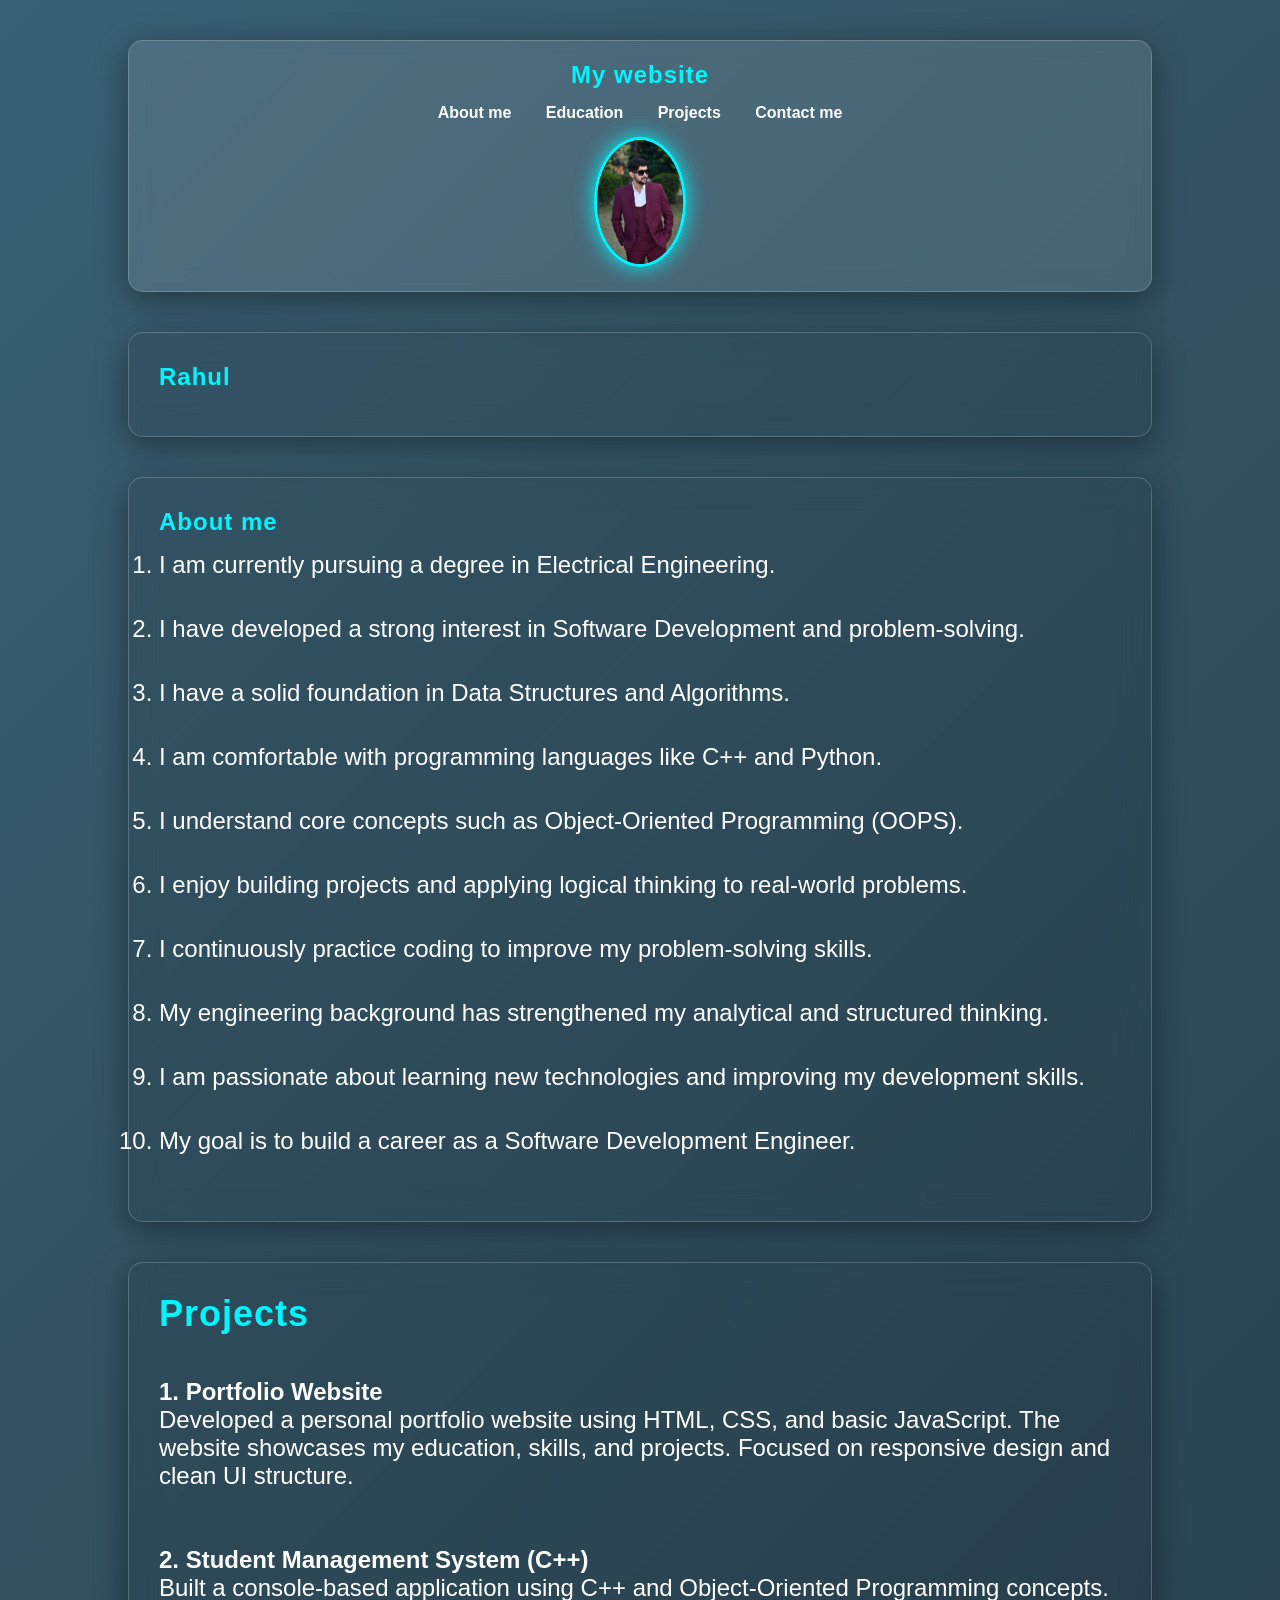
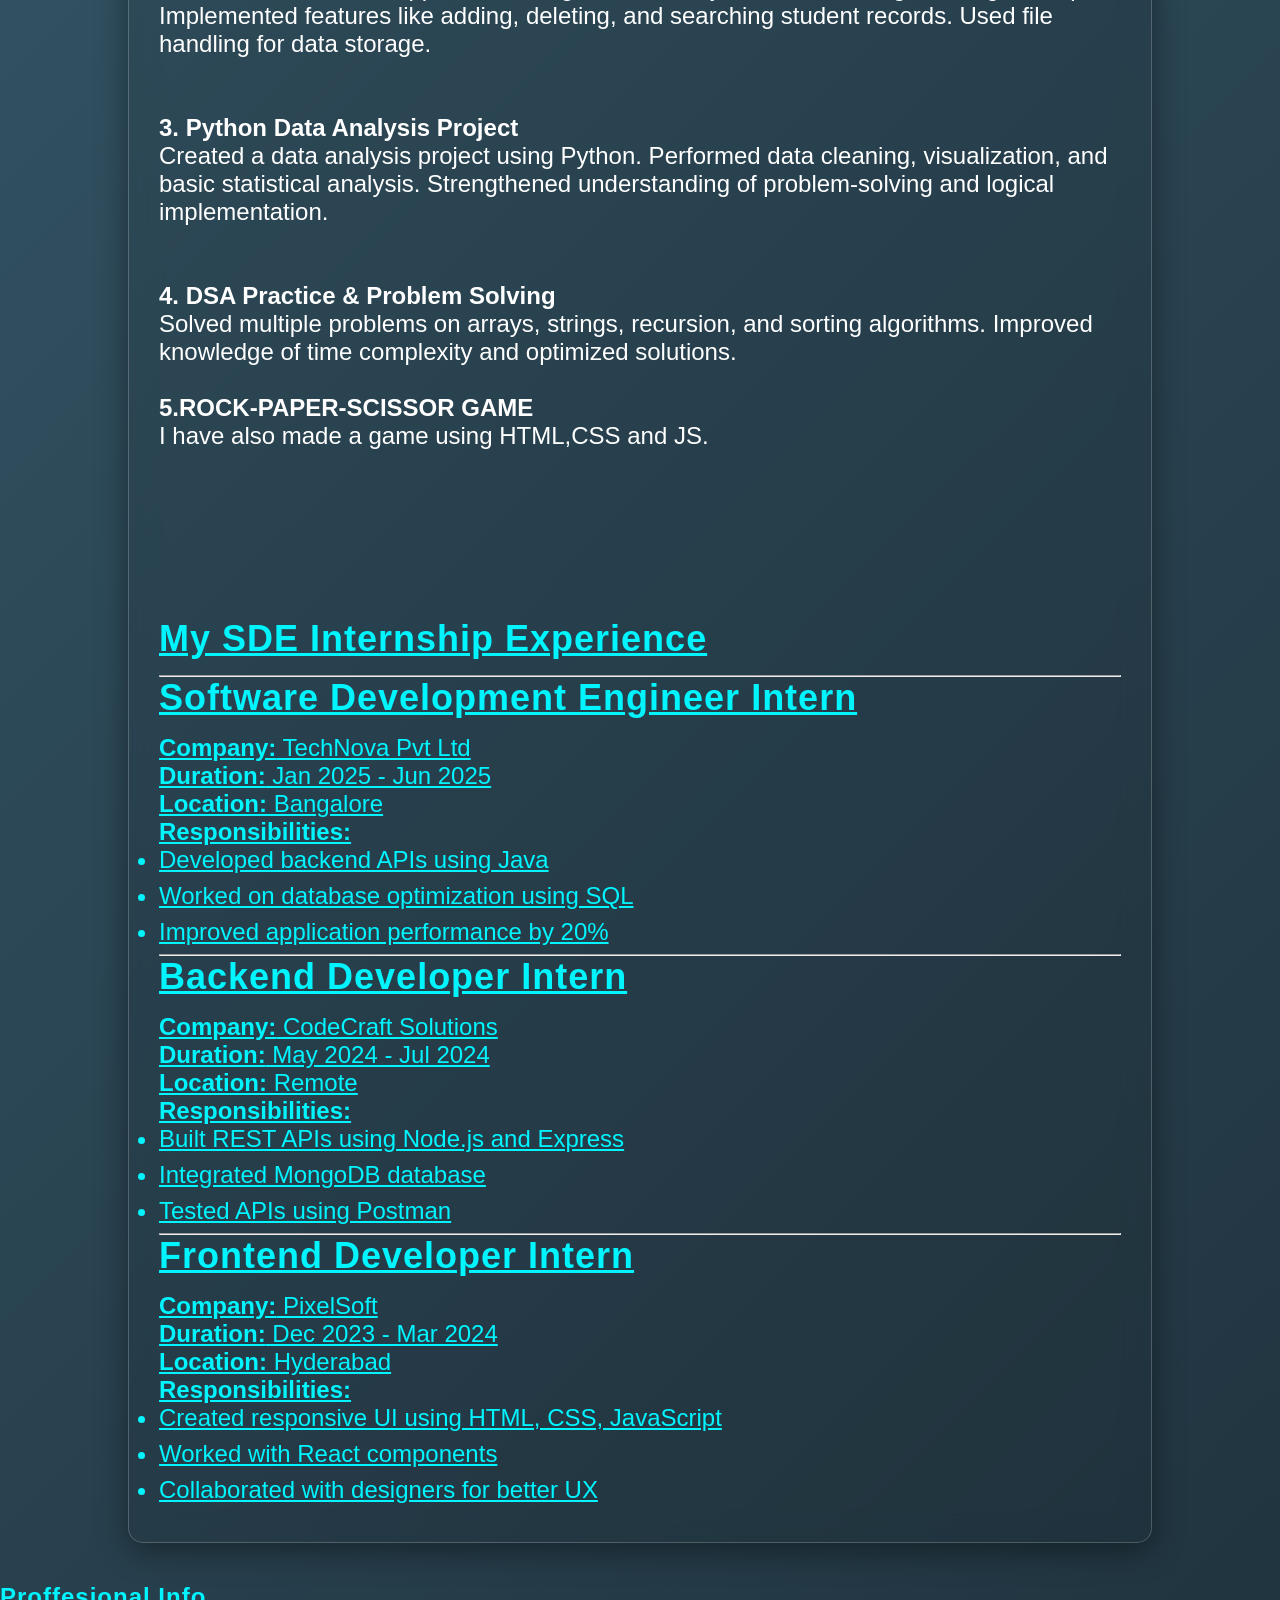
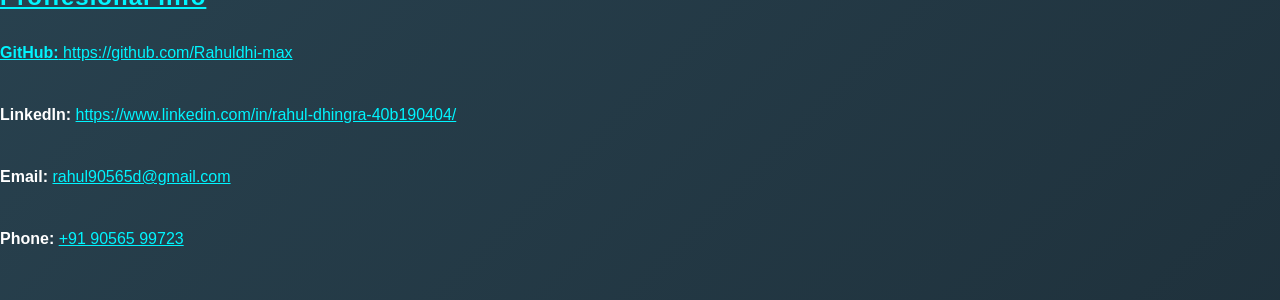
==== index.html @ 4611ce33 "Initial commit" ====
<!DOCTYPE html>
<html lang="en">
<head>
    <meta charset="UTF-8">
    <meta name="viewport" content="width=device-width, initial-scale=1.0">
    <title>Rahul</title>
    <link rel="stylesheet" href="/style2.css">
</head>
<body>


    <section id="navbar">
        <header>
        <h1>My website</h1>
        <nav>
            <a href="#intro">About me</a>
            <a href="#edu">Education</a>
            <a href="#project">Projects</a>
            <a href="#contact">Contact me</a>
        </nav>
    </header>
    
    <img src="/rahul3.jpg" alt="" height="130px">
    </section>
    
    <section id="name">
    <h1>Rahul</h1>
    </section>
    

    <section id="about me">
    <h2>About me</h2>
    

    
    

    <ol style="font-size:x-large">
        <li>I am currently pursuing a degree in Electrical Engineering.</li>
        <br>
        <li>I have developed a strong interest in Software Development and problem-solving.</li>
         <br>
        <li>I have a solid foundation in Data Structures and Algorithms.</li>
         <br>
        <li>I am comfortable with programming languages like C++ and Python.</li>
         <br>
        <li>I understand core concepts such as Object-Oriented Programming (OOPS).</li>
         <br>
        <li>I enjoy building projects and applying logical thinking to real-world problems.</li>
         <br>
        <li>I continuously practice coding to improve my problem-solving skills.</li>
         <br>
        <li>My engineering background has strengthened my analytical and structured thinking.</li>
         <br>
        <li>I am passionate about learning new technologies and improving my development skills.</li>
         <br>
        <li>My goal is to build a career as a Software Development Engineer.</li>
         <br>
    </ol>
    </section>
    

     <section id="projects" >
     <h2>Projects</h2>
      <br>

    <dl>

        <dt><strong>1. Portfolio Website</strong></dt>

        <dd>
            Developed a personal portfolio website using HTML, CSS, and basic JavaScript.
            The website showcases my education, skills, and projects.
            Focused on responsive design and clean UI structure.
        </dd>
 <br>
 <br>
        <dt><strong>2. Student Management System (C++)</strong></dt>
        <dd>
            Built a console-based application using C++ and Object-Oriented Programming concepts.
            Implemented features like adding, deleting, and searching student records.
            Used file handling for data storage.
        </dd>
 <br>
 <br>
        <dt><strong>3. Python Data Analysis Project</strong></dt>
        <dd>
            Created a data analysis project using Python.
            Performed data cleaning, visualization, and basic statistical analysis.
            Strengthened understanding of problem-solving and logical implementation.
        </dd>
 <br>
 <br>
        <dt><strong>4. DSA Practice & Problem Solving</strong></dt>
        <dd>
            Solved multiple problems on arrays, strings, recursion, and sorting algorithms.
            Improved knowledge of time complexity and optimized solutions.
        </dd>
         <br>
        <dt><strong>5.ROCK-PAPER-SCISSOR GAME</strong></dt>
        <dd>
            I have also made a game using HTML,CSS and JS.
            <a href="/ROCK PAPER SCISSOR/index.html">
        </dd>
 <br>
 <br>
 <br>
 <br>
 <br>
 <br>
 

    </dl>

        <h1>My SDE Internship Experience</h1>

    <hr>

    <h2>Software Development Engineer Intern</h2>
    <p><strong>Company:</strong> TechNova Pvt Ltd</p>
    <p><strong>Duration:</strong> Jan 2025 - Jun 2025</p>
    <p><strong>Location:</strong> Bangalore</p>
    <p><strong>Responsibilities:</strong></p>
    <ul>
        <li>Developed backend APIs using Java</li>
        <li>Worked on database optimization using SQL</li>
        <li>Improved application performance by 20%</li>
    </ul>

    <hr>

    <h2>Backend Developer Intern</h2>
    <p><strong>Company:</strong> CodeCraft Solutions</p>
    <p><strong>Duration:</strong> May 2024 - Jul 2024</p>
    <p><strong>Location:</strong> Remote</p>
    <p><strong>Responsibilities:</strong></p>
    <ul>
        <li>Built REST APIs using Node.js and Express</li>
        <li>Integrated MongoDB database</li>
        <li>Tested APIs using Postman</li>
    </ul>

    <hr>

    <h2>Frontend Developer Intern</h2>
    <p><strong>Company:</strong> PixelSoft</p>
    <p><strong>Duration:</strong> Dec 2023 - Mar 2024</p>
    <p><strong>Location:</strong> Hyderabad</p>
    <p><strong>Responsibilities:</strong></p>
    <ul>
        <li>Created responsive UI using HTML, CSS, JavaScript</li>
        <li>Worked with React components</li>
        <li>Collaborated with designers for better UX</li>
    </ul>

    
    </section id=proffesional info>


    
    <h2><b>Proffesional Info</b></h2>
     <br>

    <ul>
        <li>
           

    <ul>
        <li>
            <strong>GitHub:</strong> 
            <a href="https://github.com/RahulDhi123" >
                https://github.com/Rahuldhi-max
            </a>
        </li>
         <br>
          <br>
        <li>
    <strong>LinkedIn:</strong>
    <a href="https://www.linkedin.com/in/rahul-dhingra-40b190404/ ">
        https://www.linkedin.com/in/rahul-dhingra-40b190404/
    </a>
</li>
<br>
<br>
        <li>
            <strong>Email:</strong> 
            <a href="mailto:rahul90565d@gmail.com">
                rahul90565d@gmail.com
            </a>
        </li>
 <br>
  <br>
        <li>
            <strong>Phone:</strong> 
            <a href="tel:+919056599723">
                +91 90565 99723
            </a>
        </li>
         <br>
          <br>
    </ul>
</section>
   
</body>
</html>
---- style2.css ----
/* ===== Reset ===== */
*{
    margin:0;
    padding:0;
    box-sizing:border-box;
}

/* ===== Animated Gradient Background ===== */
body{
    font-family: 'Poppins', sans-serif;
    min-height:100vh;
    background: linear-gradient(-45deg, #1f1c2c, #928dab, #16222a, #3a6073);
    background-size: 400% 400%;
    animation: gradientBG 12s ease infinite;
    color:white;
}

@keyframes gradientBG{
    0%{background-position:0% 50%;}
    50%{background-position:100% 50%;}
    100%{background-position:0% 50%;}
}

/* ===== Navbar ===== */
#navbar{
    backdrop-filter: blur(10px);
    background: rgba(255,255,255,0.1);
    padding:20px;
    text-align:center;
    position:sticky;
    top:0;
    border-bottom:1px solid rgba(255,255,255,0.2);
}

nav a{
    text-decoration:none;
    color:white;
    margin:0 15px;
    font-weight:600;
    transition:0.3s;
}

nav a:hover{
    color:#040330;
    text-shadow:0 0 10px #04024d;
}

/* ===== Profile Image ===== */
#navbar img{
    margin-top:15px;
    border-radius:50%;
    border:3px solid #00f5ff;
    box-shadow:0 0 20px #00f5ff;
    transition:0.4s;
}

#navbar img:hover{
    transform:rotate(5deg) scale(1.1);
}

/* ===== Glass Sections ===== */
section{
    width:80%;
    margin:40px auto;
    padding:30px;
    border-radius:15px;
    backdrop-filter: blur(15px);
    background: rgba(24, 23, 23, 0.1);
    border:1px solid rgba(255,255,255,0.2);
    box-shadow:0 8px 32px rgba(0,0,0,0.4);
    transition:0.4s;
}

section:hover{
    transform:translateY(-8px);
    box-shadow:0 15px 40px rgba(0,0,0,0.6);
}

/* ===== Headings ===== */
h1,h2{
    margin-bottom:15px;
    color:#00f5ff;    letter-spacing:1px;
}

/* ===== Lists ===== */
li{
    margin-bottom:8px;
}

/* ===== Links ===== */
a{
    color:#00f5ff;
}

a:hover{
    color:white;
}

/* ===== Responsive ===== */
@media(max-width:768px){
    section{
        width:95%;
        padding:20px;
    }

    nav a{
        display:block;
        margin:10px 0;
    }
}


#projects{
    font-size:x-large;
}
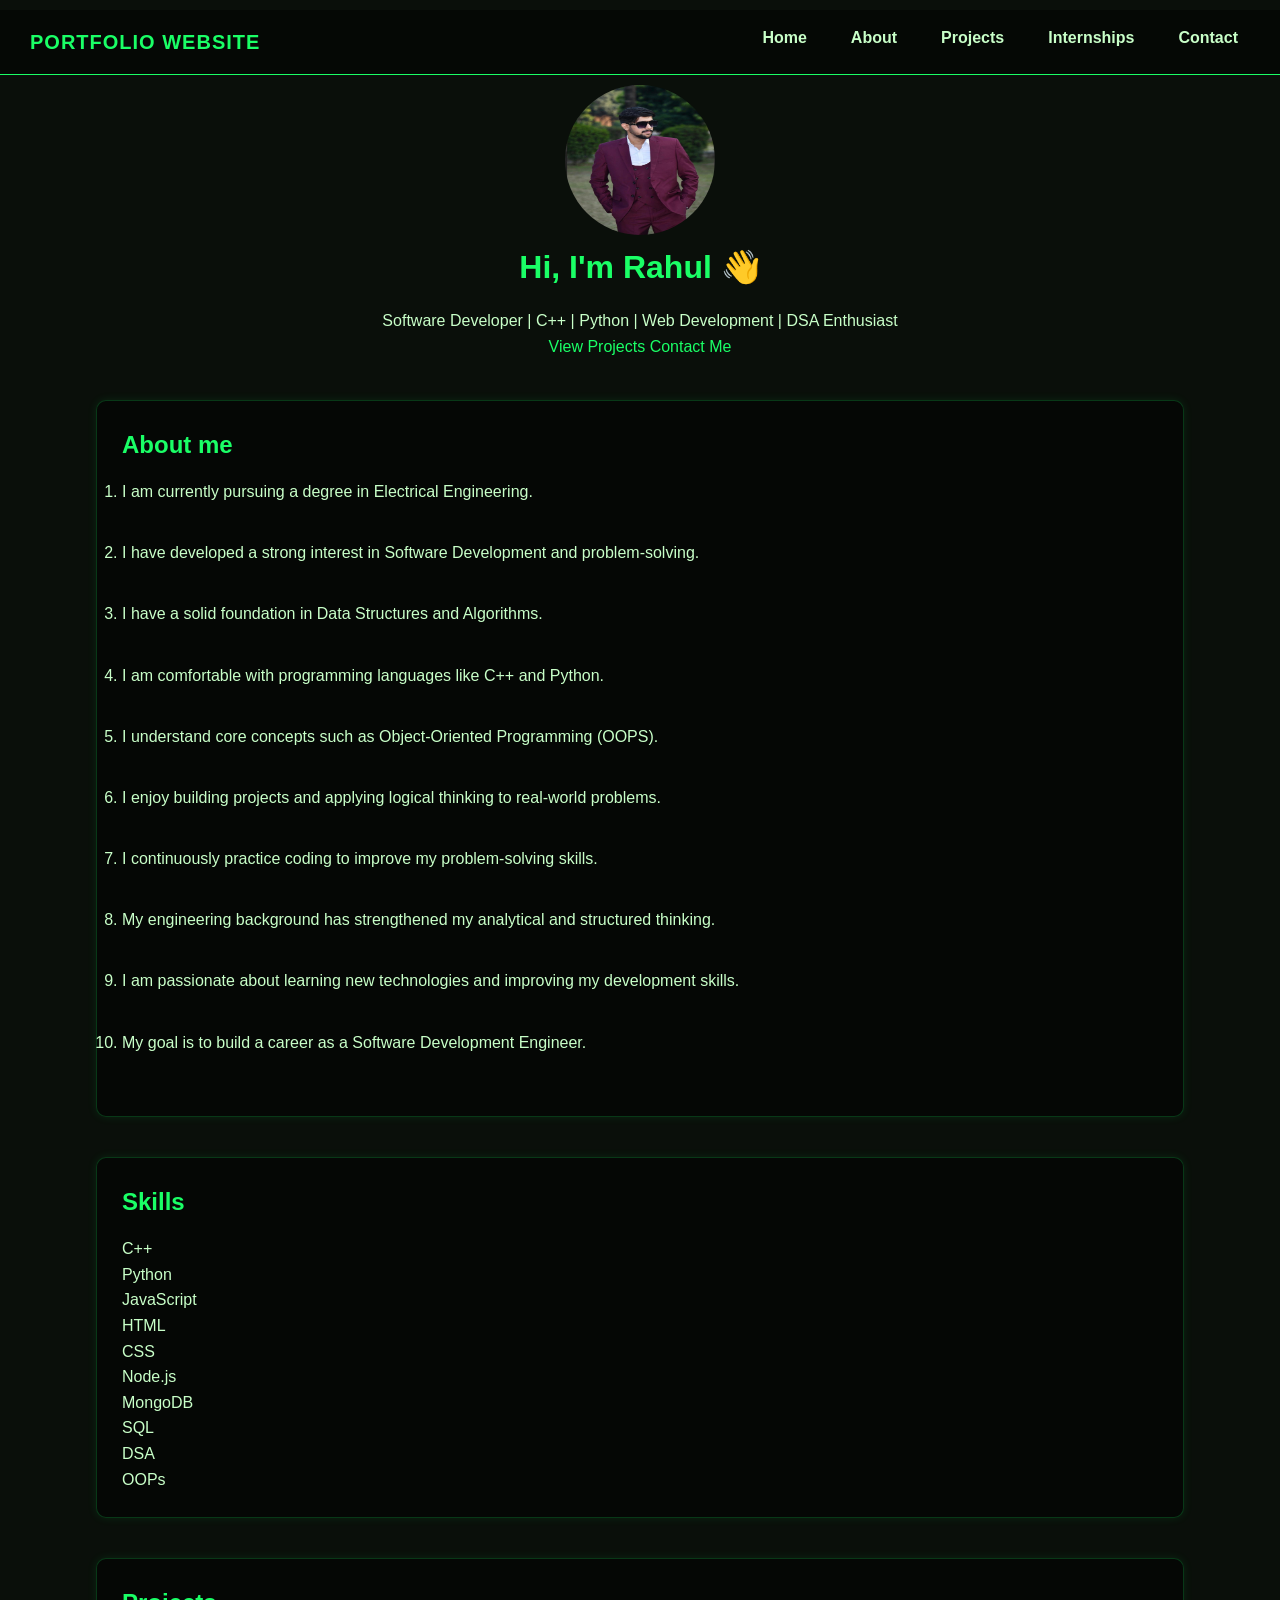
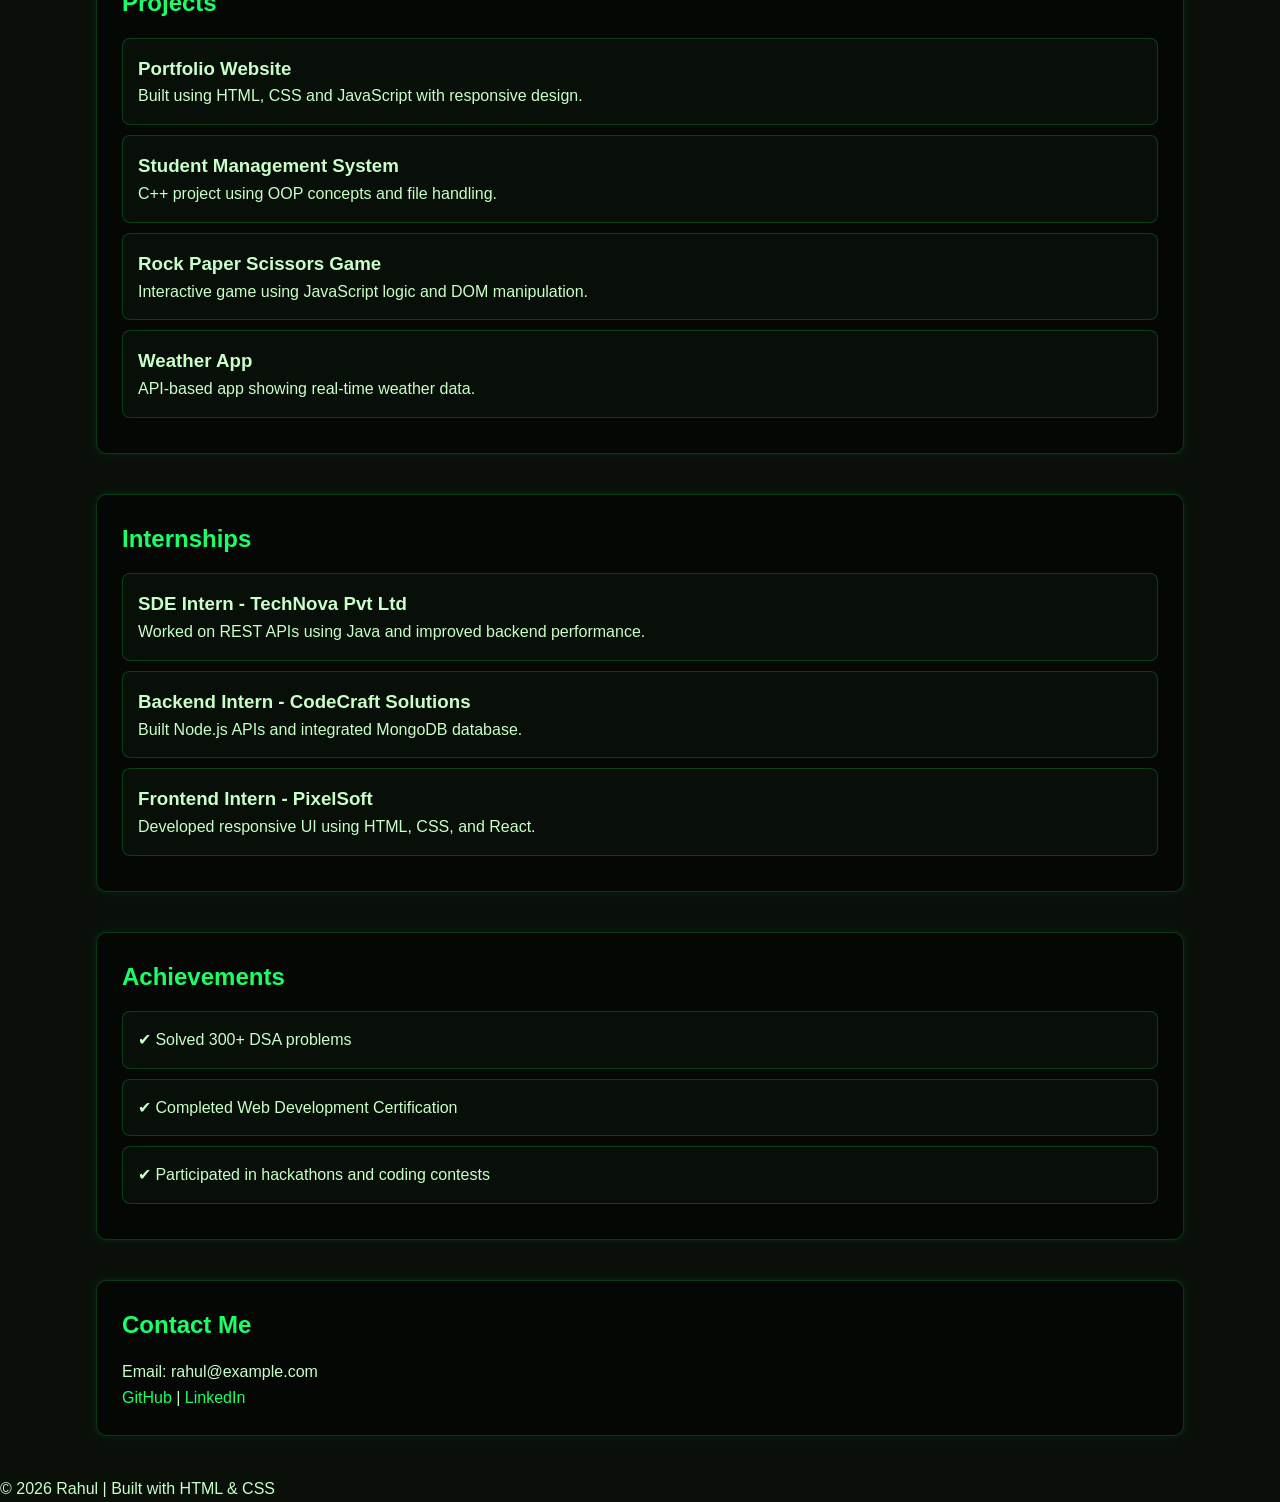
==== commit cc4369c5: "update" ====
--- a/index.html
+++ b/index.html
@@ -1,41 +1,56 @@
+
+
+
+
 <!DOCTYPE html>
 <html lang="en">
 <head>
     <meta charset="UTF-8">
     <meta name="viewport" content="width=device-width, initial-scale=1.0">
-    <title>Rahul</title>
-    <link rel="stylesheet" href="/style2.css">
+    <title>Rahul | Portfolio</title>
+    <link rel="stylesheet" href="style2.css">
 </head>
 <body>
+<nav class="navbar">
+    <div class="logo">PORTFOLIO WEBSITE</div>
 
+    <ul class="nav-links">
+        <li><a href="#name">Home</a></li>
+        <li><a href="#about">About</a></li>
+        <li><a href="#projects">Projects</a></li>
+        <li><a href="#internships">Internships</a></li>
+        <li><a href="#contact">Contact</a></li>
+    </ul>
+</nav>
+<!-- ===== HERO SECTION ===== -->
+<header class="hero">
+    <div class="hero-content">
 
-    <section id="navbar">
-        <header>
-        <h1>My website</h1>
-        <nav>
-            <a href="#intro">About me</a>
-            <a href="#edu">Education</a>
-            <a href="#project">Projects</a>
-            <a href="#contact">Contact me</a>
-        </nav>
-    </header>
-    
-    <img src="/rahul3.jpg" alt="" height="130px">
-    </section>
-    
-    <section id="name">
-    <h1>Rahul</h1>
-    </section>
-    
+        <!-- PROFILE IMAGE -->
+        <img src="/rahul3.jpg" alt="Rahul Profile Photo" class="profile-pic" height="150" width="150">
 
-    <section id="about me">
-    <h2>About me</h2>
+        <h1>Hi, I'm Rahul 👋</h1>
+        <p>Software Developer | C++ | Python | Web Development | DSA Enthusiast</p>
+
+        <div class="buttons">
+            <a href="#projects">View Projects   </a>
+            <a href="#contact">Contact Me</a>
+
+            
+        </div>
+
+    </div>
+</header>
+
+<!-- ===== ABOUT ===== -->
+<section id="about">
+        <h2>About me</h2>
     
 
     
     
 
-    <ol style="font-size:x-large">
+    <ol>
         <li>I am currently pursuing a degree in Electrical Engineering.</li>
         <br>
         <li>I have developed a strong interest in Software Development and problem-solving.</li>
@@ -57,149 +72,101 @@
         <li>My goal is to build a career as a Software Development Engineer.</li>
          <br>
     </ol>
-    </section>
-    
+</section>
 
-     <section id="projects" >
-     <h2>Projects</h2>
-      <br>
+<!-- ===== SKILLS ===== -->
+<section id="skills">
+    <h2>Skills</h2>
+    <div class="grid">
+        <div>C++</div>
+        <div>Python</div>
+        <div>JavaScript</div>
+        <div>HTML</div>
+        <div>CSS</div>
+        <div>Node.js</div>
+        <div>MongoDB</div>
+        <div>SQL</div>
+        <div>DSA</div>
+        <div>OOPs</div>
+    </div>
+</section>
 
-    <dl>
+<!-- ===== PROJECTS ===== -->
+<section id="projects">
+    <h2>Projects</h2>
 
-        <dt><strong>1. Portfolio Website</strong></dt>
+    <div class="card">
+        <h3>Portfolio Website</h3>
+        <p>Built using HTML, CSS and JavaScript with responsive design.</p>
+    </div>
 
-        <dd>
-            Developed a personal portfolio website using HTML, CSS, and basic JavaScript.
-            The website showcases my education, skills, and projects.
-            Focused on responsive design and clean UI structure.
-        </dd>
- <br>
- <br>
-        <dt><strong>2. Student Management System (C++)</strong></dt>
-        <dd>
-            Built a console-based application using C++ and Object-Oriented Programming concepts.
-            Implemented features like adding, deleting, and searching student records.
-            Used file handling for data storage.
-        </dd>
- <br>
- <br>
-        <dt><strong>3. Python Data Analysis Project</strong></dt>
-        <dd>
-            Created a data analysis project using Python.
-            Performed data cleaning, visualization, and basic statistical analysis.
-            Strengthened understanding of problem-solving and logical implementation.
-        </dd>
- <br>
- <br>
-        <dt><strong>4. DSA Practice & Problem Solving</strong></dt>
-        <dd>
-            Solved multiple problems on arrays, strings, recursion, and sorting algorithms.
-            Improved knowledge of time complexity and optimized solutions.
-        </dd>
-         <br>
-        <dt><strong>5.ROCK-PAPER-SCISSOR GAME</strong></dt>
-        <dd>
-            I have also made a game using HTML,CSS and JS.
-            <a href="/ROCK PAPER SCISSOR/index.html">
-        </dd>
- <br>
- <br>
- <br>
- <br>
- <br>
- <br>
- 
+    <div class="card">
+        <h3>Student Management System</h3>
+        <p>C++ project using OOP concepts and file handling.</p>
+    </div>
 
-    </dl>
+    <div class="card">
+        <h3>Rock Paper Scissors Game</h3>
+        <p>Interactive game using JavaScript logic and DOM manipulation.</p>
+    </div>
 
-        <h1>My SDE Internship Experience</h1>
+    <div class="card">
+        <h3>Weather App</h3>
+        <p>API-based app showing real-time weather data.</p>
+    </div>
+</section>
 
-    <hr>
+<!-- ===== INTERNSHIPS ===== -->
+<section id="internships">
+    <h2>Internships</h2>
 
-    <h2>Software Development Engineer Intern</h2>
-    <p><strong>Company:</strong> TechNova Pvt Ltd</p>
-    <p><strong>Duration:</strong> Jan 2025 - Jun 2025</p>
-    <p><strong>Location:</strong> Bangalore</p>
-    <p><strong>Responsibilities:</strong></p>
-    <ul>
-        <li>Developed backend APIs using Java</li>
-        <li>Worked on database optimization using SQL</li>
-        <li>Improved application performance by 20%</li>
-    </ul>
+    <div class="card">
+        <h3>SDE Intern - TechNova Pvt Ltd</h3>
+        <p>Worked on REST APIs using Java and improved backend performance.</p>
+    </div>
 
-    <hr>
+    <div class="card">
+        <h3>Backend Intern - CodeCraft Solutions</h3>
+        <p>Built Node.js APIs and integrated MongoDB database.</p>
+    </div>
 
-    <h2>Backend Developer Intern</h2>
-    <p><strong>Company:</strong> CodeCraft Solutions</p>
-    <p><strong>Duration:</strong> May 2024 - Jul 2024</p>
-    <p><strong>Location:</strong> Remote</p>
-    <p><strong>Responsibilities:</strong></p>
-    <ul>
-        <li>Built REST APIs using Node.js and Express</li>
-        <li>Integrated MongoDB database</li>
-        <li>Tested APIs using Postman</li>
-    </ul>
+    <div class="card">
+        <h3>Frontend Intern - PixelSoft</h3>
+        <p>Developed responsive UI using HTML, CSS, and React.</p>
+    </div>
+</section>
 
-    <hr>
+<!-- ===== ACHIEVEMENTS ===== -->
+<section id="achievements">
+    <h2>Achievements</h2>
 
-    <h2>Frontend Developer Intern</h2>
-    <p><strong>Company:</strong> PixelSoft</p>
-    <p><strong>Duration:</strong> Dec 2023 - Mar 2024</p>
-    <p><strong>Location:</strong> Hyderabad</p>
-    <p><strong>Responsibilities:</strong></p>
-    <ul>
-        <li>Created responsive UI using HTML, CSS, JavaScript</li>
-        <li>Worked with React components</li>
-        <li>Collaborated with designers for better UX</li>
-    </ul>
+    <div class="card">
+        <p>✔ Solved 300+ DSA problems</p>
+    </div>
 
-    
-    </section id=proffesional info>
+    <div class="card">
+        <p>✔ Completed Web Development Certification</p>
+    </div>
 
+    <div class="card">
+        <p>✔ Participated in hackathons and coding contests</p>
+    </div>
+</section>
 
-    
-    <h2><b>Proffesional Info</b></h2>
-     <br>
+<!-- ===== CONTACT ===== -->
+<section id="contact">
+    <h2>Contact Me</h2>
 
-    <ul>
-        <li>
-           
+    <p>Email: rahul@example.com</p>
+    <p>
+        <a href="https://github.com/" target="_blank">GitHub</a> |
+        <a href="https://linkedin.com/" target="_blank">LinkedIn</a>
+    </p>
+</section>
 
-    <ul>
-        <li>
-            <strong>GitHub:</strong> 
-            <a href="https://github.com/RahulDhi123" >
-                https://github.com/Rahuldhi-max
-            </a>
-        </li>
-         <br>
-          <br>
-        <li>
-    <strong>LinkedIn:</strong>
-    <a href="https://www.linkedin.com/in/rahul-dhingra-40b190404/ ">
-        https://www.linkedin.com/in/rahul-dhingra-40b190404/
-    </a>
-</li>
-<br>
-<br>
-        <li>
-            <strong>Email:</strong> 
-            <a href="mailto:rahul90565d@gmail.com">
-                rahul90565d@gmail.com
-            </a>
-        </li>
- <br>
-  <br>
-        <li>
-            <strong>Phone:</strong> 
-            <a href="tel:+919056599723">
-                +91 90565 99723
-            </a>
-        </li>
-         <br>
-          <br>
-    </ul>
-</section>
-   
+<footer>
+    <p>© 2026 Rahul | Built with HTML & CSS</p>
+</footer>
+
 </body>
 </html>
--- a/style2.css
+++ b/style2.css
@@ -1,117 +1,230 @@
-
-
-/* ===== Reset ===== */
-*{
-    margin:0;
-    padding:0;
-    box-sizing:border-box;
-}
-
-/* ===== Animated Gradient Background ===== */
-body{
-    font-family: 'Poppins', sans-serif;
-    min-height:100vh;
-    background: linear-gradient(-45deg, #1f1c2c, #928dab, #16222a, #3a6073);
-    background-size: 400% 400%;
-    animation: gradientBG 12s ease infinite;
-    color:white;
-}
-
-@keyframes gradientBG{
-    0%{background-position:0% 50%;}
-    50%{background-position:100% 50%;}
-    100%{background-position:0% 50%;}
-}
-
-/* ===== Navbar ===== */
-#navbar{
-    backdrop-filter: blur(10px);
-    background: rgba(255,255,255,0.1);
-    padding:20px;
-    text-align:center;
-    position:sticky;
-    top:0;
-    border-bottom:1px solid rgba(255,255,255,0.2);
-}
-
-nav a{
-    text-decoration:none;
-    color:white;
-    margin:0 15px;
-    font-weight:600;
-    transition:0.3s;
-}
-
-nav a:hover{
-    color:#040330;
-    text-shadow:0 0 10px #04024d;
-}
-
-/* ===== Profile Image ===== */
-#navbar img{
-    margin-top:15px;
+/* ===== RESET ===== */
+* {
+    margin: 0;
+    padding: 0;
+    box-sizing: border-box;
+}
+
+/* ===== BODY ===== */
+body {
+    font-family: 'Segoe UI', sans-serif;
+    background: #0a0f0a;
+    color: #c8ffc8;
+    line-height: 1.6;
+}
+
+/* ===== NAVBAR ===== */
+#navbar {
+    position: sticky;
+    top: 0;
+    background: #050805;
+    border-bottom: 1px solid #1aff66;
+    padding: 15px 20px;
+    z-index: 1000;
+}
+
+#navbar h1 {
+    color: #1aff66;
+    font-size: 22px;
+}
+
+nav {
+    margin-top: 10px;
+}
+
+nav a {
+    color: #c8ffc8;
+    text-decoration: none;
+    margin: 0 12px;
+    font-weight: 600;
+    transition: 0.3s;
+    position: relative;
+}
+
+/* underline effect */
+nav a::after {
+    content: "";
+    position: absolute;
+    left: 0;
+    bottom: -4px;
+    width: 0%;
+    height: 2px;
+    background: #1aff66;
+    transition: 0.3s;
+}
+
+nav a:hover {
+    color: #1aff66;
+}
+
+nav a:hover::after {
+    width: 100%;
+}
+
+/* ===== PROFILE IMAGE ===== */
+#navbar img {
+    margin-top: 15px;
+    width: 130px;
+    height: 130px;
+    border-radius: 50%;
+    border: 3px solid #1aff66;
+    box-shadow: 0 0 15px #1aff66;
+}
+
+/* ===== NAME ===== */
+#name {
+    text-align: center;
+    padding: 30px;
+}
+
+#name h1 {
+    color: #1aff66;
+    font-size: 38px;
+}
+
+/* ===== SECTIONS ===== */
+section {
+    width: 85%;
+    margin: 40px auto;
+    padding: 25px;
+    border: 1px solid rgba(26,255,102,0.2);
+    background: rgba(0,0,0,0.5);
+    border-radius: 10px;
+    box-shadow: 0 0 10px rgba(26,255,102,0.1);
+}
+
+/* ===== HEADINGS ===== */
+h1, h2 {
+    color: #1aff66;
+    margin-bottom: 15px;
+}
+
+/* ===== LISTS ===== */
+li {
+    margin-bottom: 8px;
+}
+
+/* ===== PROJECT / INTERNSHIP TEXT ===== */
+#projects dt {
+    color: #1aff66;
+    font-size: 18px;
+    margin-top: 15px;
+}
+
+#projects dd {
+    margin-left: 20px;
+    color: #c8ffc8;
+}
+
+/* ===== CARDS (optional support) ===== */
+.card {
+    background: rgba(10, 20, 10, 0.6);
+    border: 1px solid rgba(26,255,102,0.2);
+    padding: 15px;
+    border-radius: 8px;
+    margin: 10px 0;
+    transition: 0.3s;
+}
+
+.card:hover {
+    transform: translateY(-5px);
+    border-color: #1aff66;
+    box-shadow: 0 0 15px rgba(26,255,102,0.3);
+}
+
+/* ===== LINKS ===== */
+a {
+    color: #1aff66;
+    text-decoration: none;
+}
+
+a:hover {
+    color: white;
+}
+
+/* ===== ABOUT LIST ===== */
+#about ol li {
+    margin-bottom: 10px;
+}
+
+/* ===== RESPONSIVE ===== */
+@media (max-width: 768px) {
+    nav a {
+        display: block;
+        margin: 8px 0;
+    }
+
+    section {
+        width: 95%;
+    }
+
+    #name h1 {
+        font-size: 28px;
+    }
+}
+/* ===== NAVBAR ===== */
+.navbar {
+    position: sticky;
+    top: 0;
+    width: 100%;
+    background: #050805;
+    border-bottom: 1px solid #1aff66;
+    display: flex;
+    justify-content: space-between;
+    align-items: center;
+    padding: 15px 30px;
+    z-index: 1000;
+}
+
+/* LOGO */
+.logo {
+    font-size: 20px;
+    font-weight: bold;
+    color: #1aff66;
+    letter-spacing: 1px;
+}
+
+/* LINKS */
+.nav-links {
+    list-style: none;
+    display: flex;
+    gap: 20px;
+}
+
+.nav-links li a {
+    text-decoration: none;
+    color: #c8ffc8;
+    font-weight: 600;
+    position: relative;
+    transition: 0.3s;
+}
+
+/* underline animation */
+.nav-links li a::after {
+    content: "";
+    position: absolute;
+    left: 0;
+    bottom: -5px;
+    width: 0%;
+    height: 2px;
+    background: #1aff66;
+    transition: 0.3s;
+}
+
+.nav-links li a:hover {
+    color: #1aff66;
+}
+
+.nav-links li a:hover::after {
+    width: 100%;
+}
+
+
+img{
     border-radius:50%;
-    border:3px solid #00f5ff;
-    box-shadow:0 0 20px #00f5ff;
-    transition:0.4s;
-}
-
-#navbar img:hover{
-    transform:rotate(5deg) scale(1.1);
-}
-
-/* ===== Glass Sections ===== */
-section{
-    width:80%;
-    margin:40px auto;
-    padding:30px;
-    border-radius:15px;
-    backdrop-filter: blur(15px);
-    background: rgba(24, 23, 23, 0.1);
-    border:1px solid rgba(255,255,255,0.2);
-    box-shadow:0 8px 32px rgba(0,0,0,0.4);
-    transition:0.4s;
-}
-
-section:hover{
-    transform:translateY(-8px);
-    box-shadow:0 15px 40px rgba(0,0,0,0.6);
-}
-
-/* ===== Headings ===== */
-h1,h2{
-    margin-bottom:15px;
-    color:#00f5ff;    letter-spacing:1px;
-}
-
-/* ===== Lists ===== */
-li{
-    margin-bottom:8px;
-}
-
-/* ===== Links ===== */
-a{
-    color:#00f5ff;
-}
-
-a:hover{
-    color:white;
-}
-
-/* ===== Responsive ===== */
-@media(max-width:768px){
-    section{
-        width:95%;
-        padding:20px;
-    }
-
-    nav a{
-        display:block;
-        margin:10px 0;
-    }
-}
-
-
-#projects{
-    font-size:x-large;
-}
+    margin-top:10px;
+}
+
+.hero-content{
+    text-align:center
+}
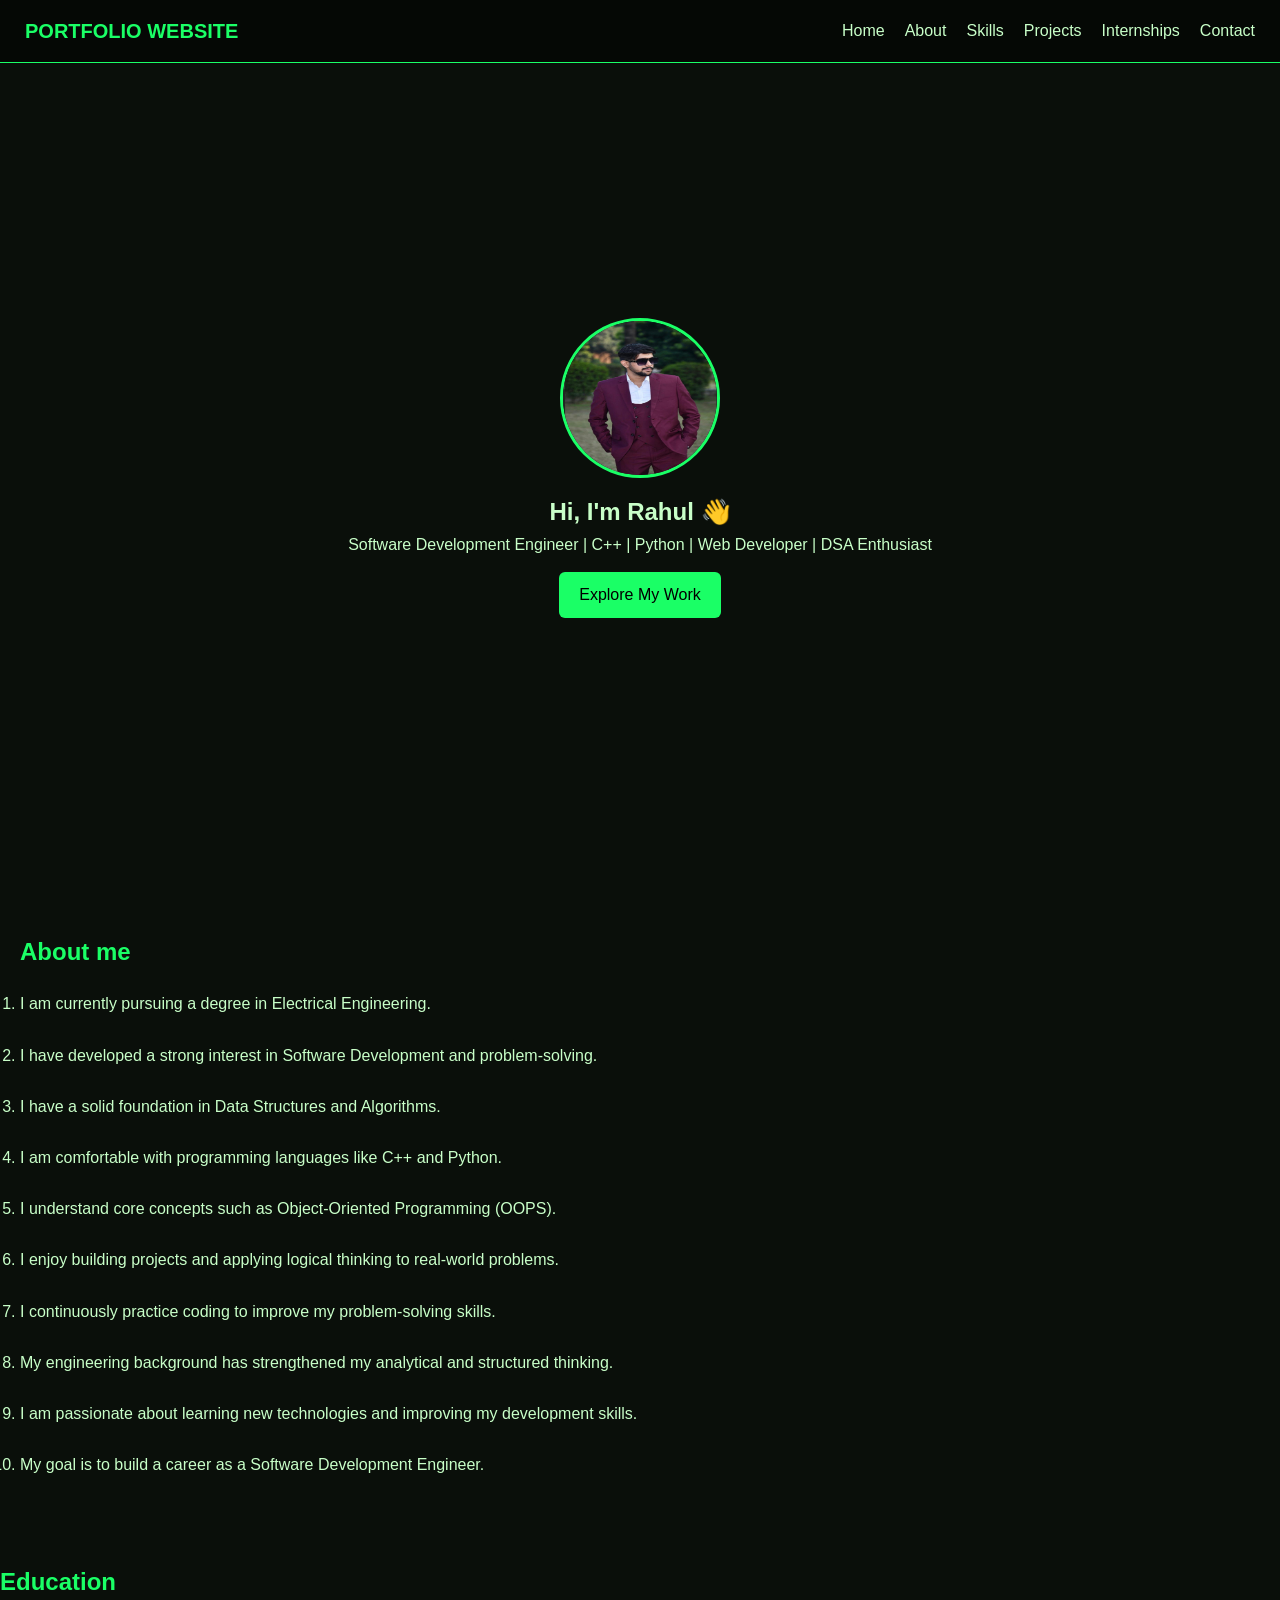
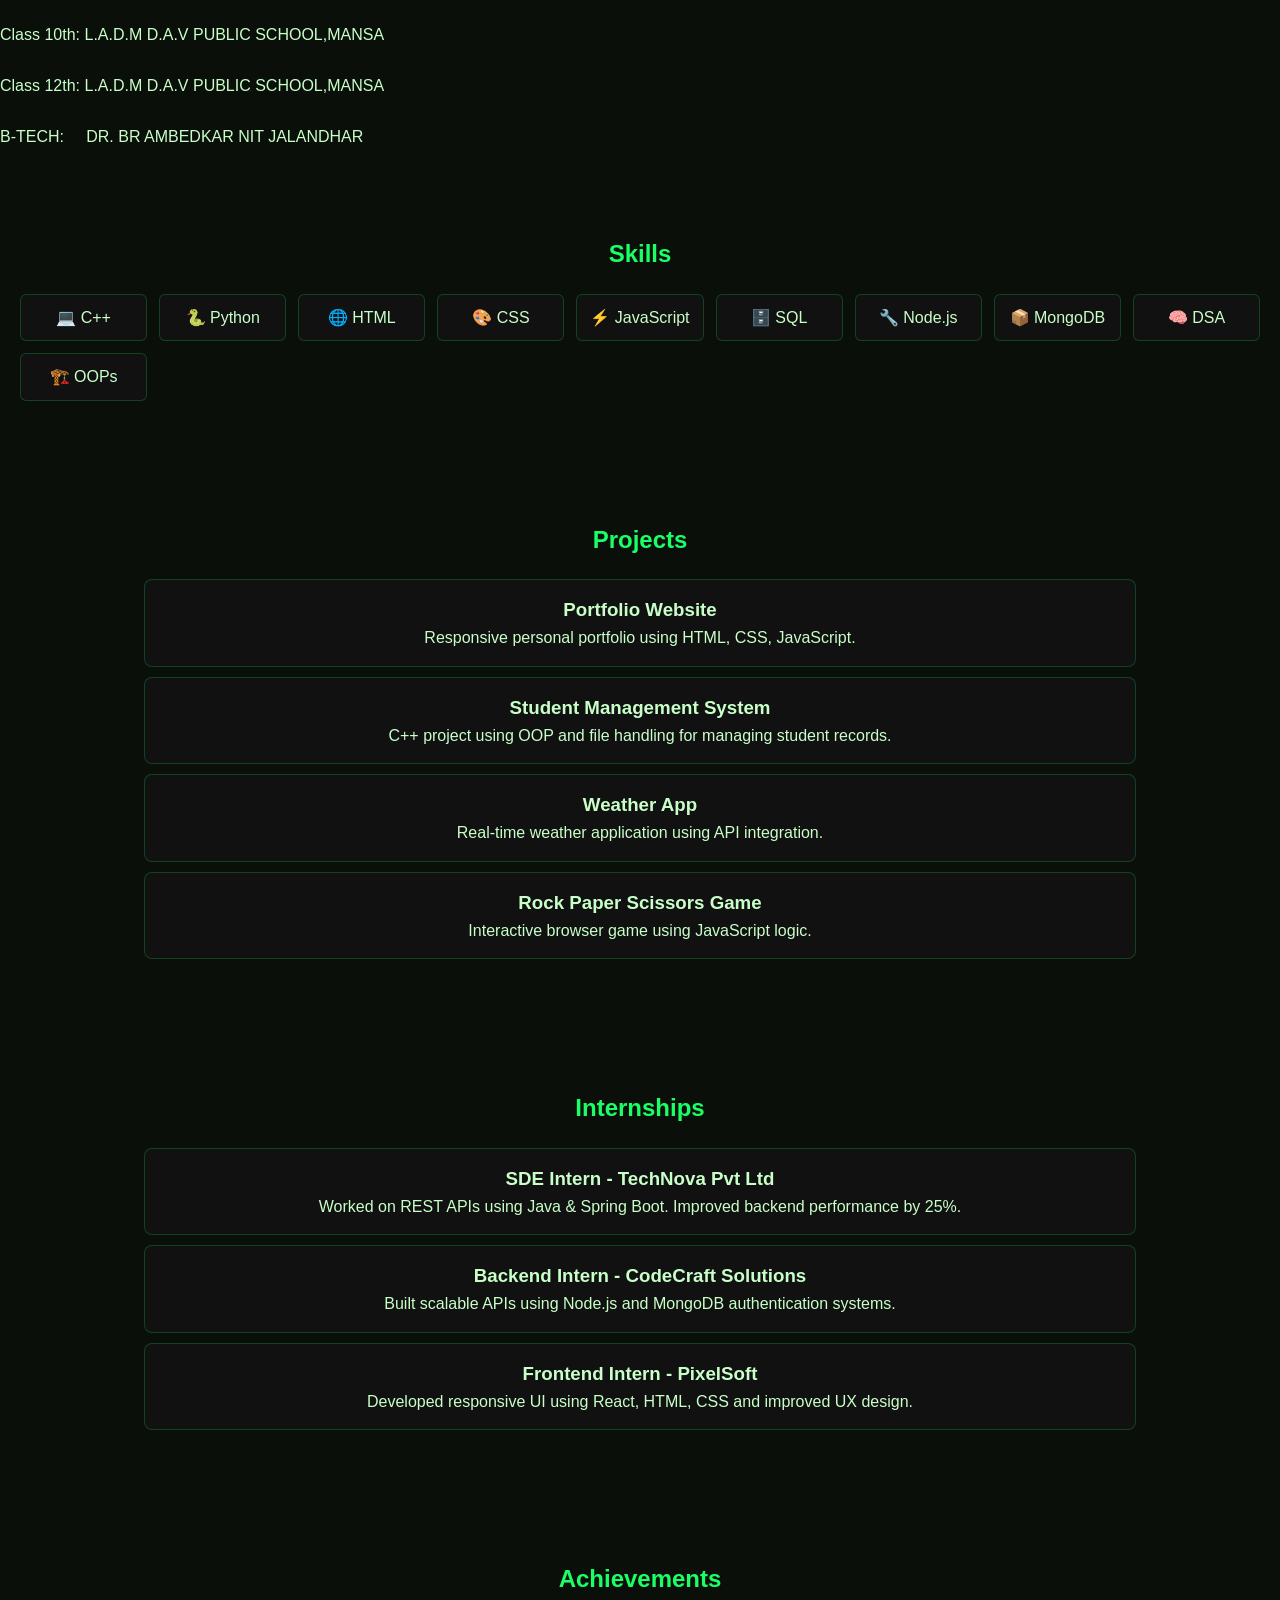
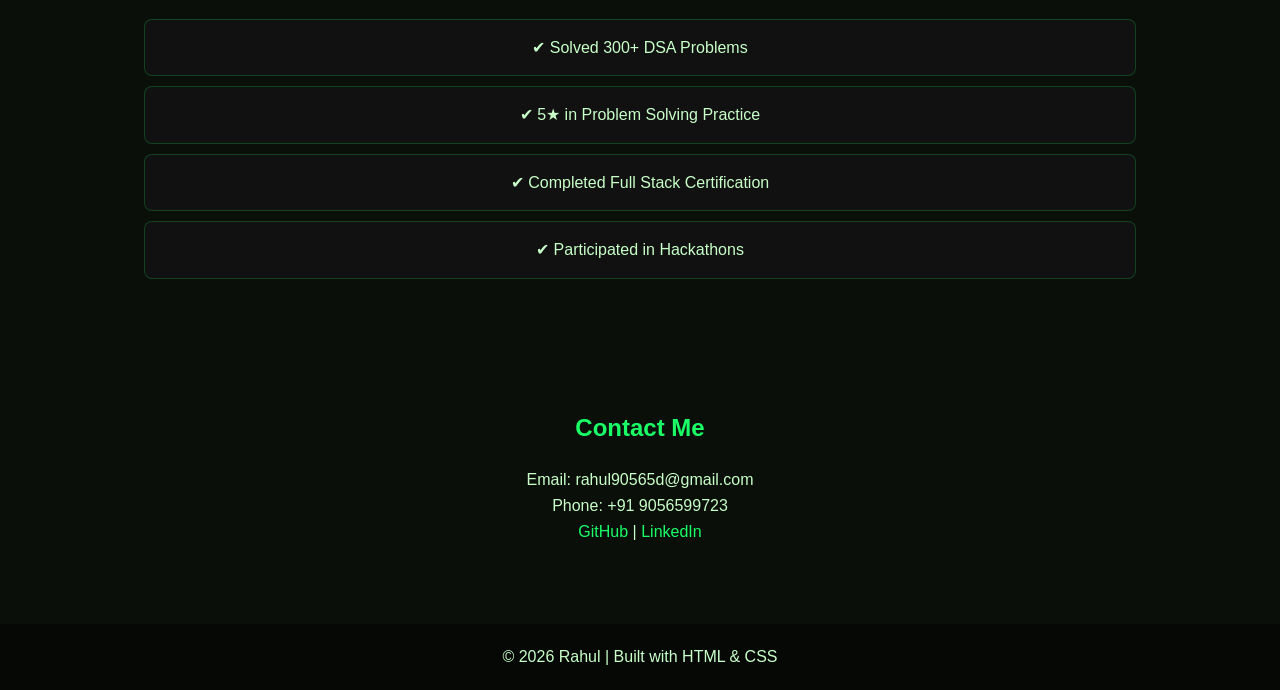
==== commit b254769a: "update" ====
--- a/index.html
+++ b/index.html
@@ -1,46 +1,42 @@
-
-
-
-
 <!DOCTYPE html>
 <html lang="en">
 <head>
     <meta charset="UTF-8">
     <meta name="viewport" content="width=device-width, initial-scale=1.0">
-    <title>Rahul | Portfolio</title>
-    <link rel="stylesheet" href="style2.css">
+    <title>Rahul | SDE Portfolio</title>
+    <link rel="stylesheet" href="style.css">
 </head>
 <body>
+
+<!-- ===== NAVBAR ===== -->
 <nav class="navbar">
-    <div class="logo">PORTFOLIO WEBSITE</div>
+    <div class="logo">PORTFOLIO WEBSITE
 
-    <ul class="nav-links">
-        <li><a href="#name">Home</a></li>
+    </div>
+
+    <ul class="nav-links" id="navLinks">
+        <li><a href="#home">Home</a></li>
         <li><a href="#about">About</a></li>
+        <li><a href="#skills">Skills</a></li>
         <li><a href="#projects">Projects</a></li>
         <li><a href="#internships">Internships</a></li>
         <li><a href="#contact">Contact</a></li>
     </ul>
+
+    <div class="menu" onclick="toggleMenu()">☰</div>
 </nav>
-<!-- ===== HERO SECTION ===== -->
-<header class="hero">
-    <div class="hero-content">
 
-        <!-- PROFILE IMAGE -->
-        <img src="/rahul3.jpg" alt="Rahul Profile Photo" class="profile-pic" height="150" width="150">
+<!-- ===== HERO ===== -->
+<section id="home" class="hero">
 
-        <h1>Hi, I'm Rahul 👋</h1>
-        <p>Software Developer | C++ | Python | Web Development | DSA Enthusiast</p>
+    <img src="rahul3.jpg" alt="Profile" class="profile-pic">
 
-        <div class="buttons">
-            <a href="#projects">View Projects   </a>
-            <a href="#contact">Contact Me</a>
+    <h1>Hi, I'm Rahul 👋</h1>
+    <p>Software Development Engineer | C++ | Python | Web Developer | DSA Enthusiast</p>
 
-            
-        </div>
+    <a href="#projects" class="btn">Explore My Work</a>
 
-    </div>
-</header>
+</section>
 
 <!-- ===== ABOUT ===== -->
 <section id="about">
@@ -73,23 +69,31 @@
          <br>
     </ol>
 </section>
+<h2>Education</h2>
+<pre>
+<p>Class 10th: L.A.D.M D.A.V PUBLIC SCHOOL,MANSA</p>
+<p>Class 12th: L.A.D.M D.A.V PUBLIC SCHOOL,MANSA</p>
+<p>B-TECH:     DR. BR AMBEDKAR NIT JALANDHAR</p>
+</pre>
 
 <!-- ===== SKILLS ===== -->
 <section id="skills">
     <h2>Skills</h2>
-    <div class="grid">
-        <div>C++</div>
-        <div>Python</div>
-        <div>JavaScript</div>
-        <div>HTML</div>
-        <div>CSS</div>
-        <div>Node.js</div>
-        <div>MongoDB</div>
-        <div>SQL</div>
-        <div>DSA</div>
-        <div>OOPs</div>
+
+    <div class="skills-grid">
+        <div>💻 C++</div>
+        <div>🐍 Python</div>
+        <div>🌐 HTML</div>
+        <div>🎨 CSS</div>
+        <div>⚡ JavaScript</div>
+        <div>🗄️ SQL</div>
+        <div>🔧 Node.js</div>
+        <div>📦 MongoDB</div>
+        <div>🧠 DSA</div>
+        <div>🏗️ OOPs</div>
     </div>
 </section>
+
 
 <!-- ===== PROJECTS ===== -->
 <section id="projects">
@@ -97,22 +101,22 @@
 
     <div class="card">
         <h3>Portfolio Website</h3>
-        <p>Built using HTML, CSS and JavaScript with responsive design.</p>
+        <p>Responsive personal portfolio using HTML, CSS, JavaScript.</p>
     </div>
 
     <div class="card">
         <h3>Student Management System</h3>
-        <p>C++ project using OOP concepts and file handling.</p>
+        <p>C++ project using OOP and file handling for managing student records.</p>
+    </div>
+
+    <div class="card">
+        <h3>Weather App</h3>
+        <p>Real-time weather application using API integration.</p>
     </div>
 
     <div class="card">
         <h3>Rock Paper Scissors Game</h3>
-        <p>Interactive game using JavaScript logic and DOM manipulation.</p>
-    </div>
-
-    <div class="card">
-        <h3>Weather App</h3>
-        <p>API-based app showing real-time weather data.</p>
+        <p>Interactive browser game using JavaScript logic.</p>
     </div>
 </section>
 
@@ -122,17 +126,17 @@
 
     <div class="card">
         <h3>SDE Intern - TechNova Pvt Ltd</h3>
-        <p>Worked on REST APIs using Java and improved backend performance.</p>
+        <p>Worked on REST APIs using Java & Spring Boot. Improved backend performance by 25%.</p>
     </div>
 
     <div class="card">
         <h3>Backend Intern - CodeCraft Solutions</h3>
-        <p>Built Node.js APIs and integrated MongoDB database.</p>
+        <p>Built scalable APIs using Node.js and MongoDB authentication systems.</p>
     </div>
 
     <div class="card">
         <h3>Frontend Intern - PixelSoft</h3>
-        <p>Developed responsive UI using HTML, CSS, and React.</p>
+        <p>Developed responsive UI using React, HTML, CSS and improved UX design.</p>
     </div>
 </section>
 
@@ -140,27 +144,22 @@
 <section id="achievements">
     <h2>Achievements</h2>
 
-    <div class="card">
-        <p>✔ Solved 300+ DSA problems</p>
-    </div>
-
-    <div class="card">
-        <p>✔ Completed Web Development Certification</p>
-    </div>
-
-    <div class="card">
-        <p>✔ Participated in hackathons and coding contests</p>
-    </div>
+    <div class="card">✔ Solved 300+ DSA Problems</div>
+    <div class="card">✔ 5★ in Problem Solving Practice</div>
+    <div class="card">✔ Completed Full Stack Certification</div>
+    <div class="card">✔ Participated in Hackathons</div>
 </section>
 
 <!-- ===== CONTACT ===== -->
 <section id="contact">
     <h2>Contact Me</h2>
 
-    <p>Email: rahul@example.com</p>
+    <p>Email: rahul90565d@gmail.com</p>
+    <p>Phone: +91 9056599723</p>
+
     <p>
-        <a href="https://github.com/" target="_blank">GitHub</a> |
-        <a href="https://linkedin.com/" target="_blank">LinkedIn</a>
+        <a href="https://github.com/RahulDhi123">GitHub</a> |
+        <a href="https://www.linkedin.com/in/rahul-dhingra-40b190404/">LinkedIn</a>
     </p>
 </section>
 
@@ -168,5 +167,11 @@
     <p>© 2026 Rahul | Built with HTML & CSS</p>
 </footer>
 
+<script>
+function toggleMenu() {
+    document.getElementById("navLinks").classList.toggle("active");
+}
+</script>
+
 </body>
 </html>
--- a/style.css
+++ b/style.css
@@ -0,0 +1,258 @@
+/* ===== RESET ===== */
+* {
+    margin: 0;
+    padding: 0;
+    box-sizing: border-box;
+    font-family: Arial, sans-serif;
+}
+
+/* ===== BODY ===== */
+body {
+    background: #0a0f0a;
+    color: #c8ffc8;
+    line-height: 1.6;
+}
+
+/* ===== NAVBAR ===== */
+.navbar {
+    display: flex;
+    justify-content: space-between;
+    align-items: center;
+    padding: 15px 25px;
+    background: #050805;
+    border-bottom: 1px solid #1aff66;
+    position: sticky;
+    top: 0;
+    z-index: 1000;
+}
+
+/* LOGO HOVER */
+.logo {
+    color: #1aff66;
+    font-size: 20px;
+    font-weight: bold;
+    transition: 0.3s;
+}
+
+.logo:hover {
+    text-shadow: 0 0 10px #1aff66;
+    transform: scale(1.05);
+}
+
+/* NAV LINKS */
+.nav-links {
+    display: flex;
+    list-style: none;
+    gap: 20px;
+}
+
+.nav-links a {
+    text-decoration: none;
+    color: #c8ffc8;
+    position: relative;
+    transition: 0.3s;
+}
+
+/* NAV HOVER UNDERLINE ANIMATION */
+.nav-links a::after {
+    content: "";
+    position: absolute;
+    left: 0;
+    bottom: -5px;
+    width: 0%;
+    height: 2px;
+    background: #1aff66;
+    transition: 0.3s;
+}
+
+.nav-links a:hover {
+    color: #1aff66;
+}
+
+.nav-links a:hover::after {
+    width: 100%;
+}
+
+/* MENU ICON */
+.menu {
+    display: none;
+    font-size: 26px;
+    color: #1aff66;
+    cursor: pointer;
+}
+
+/* ===== HERO ===== */
+.hero {
+    height: 90vh;
+    display: flex;
+    flex-direction: column;
+    justify-content: center;
+    align-items: center;
+    text-align: center;
+}
+
+/* PROFILE IMAGE HOVER */
+.profile-pic {
+    width: 160px;
+    height: 160px;
+    border-radius: 50%;
+    border: 3px solid #1aff66;
+    margin-bottom: 15px;
+    transition: 0.4s;
+}
+
+.profile-pic:hover {
+    transform: scale(1.1) rotate(2deg);
+    box-shadow: 0 0 20px #1aff66;
+}
+
+/* BUTTON */
+.btn {
+    margin-top: 15px;
+    padding: 10px 20px;
+    background: #1aff66;
+    color: black;
+    text-decoration: none;
+    border-radius: 6px;
+    transition: 0.3s;
+}
+
+/* BUTTON HOVER */
+.btn:hover {
+    background: transparent;
+    color: #1aff66;
+    border: 1px solid #1aff66;
+    transform: translateY(-3px);
+}
+
+/* ===== SECTIONS ===== */
+section {
+    padding: 60px 20px;
+    text-align: center;
+}
+
+/* SECTION TITLE HOVER */
+h2 {
+    color: #1aff66;
+    margin-bottom: 20px;
+    transition: 0.3s;
+}
+
+h2:hover {
+    text-shadow: 0 0 10px #1aff66;
+}
+
+/* ===== SKILLS GRID ===== */
+.skills-grid {
+    display: grid;
+    grid-template-columns: repeat(auto-fit, minmax(120px, 1fr));
+    gap: 12px;
+}
+
+.skills-grid div {
+    background: #111;
+    padding: 10px;
+    border-radius: 6px;
+    border: 1px solid rgba(26,255,102,0.2);
+    transition: 0.3s;
+}
+
+/* SKILL HOVER */
+.skills-grid div:hover {
+    background: #1aff66;
+    color: black;
+    transform: scale(1.08);
+}
+
+/* ===== CARDS ===== */
+.card {
+    background: #111;
+    margin: 10px auto;
+    padding: 15px;
+    width: 80%;
+    border-radius: 8px;
+    border: 1px solid rgba(26,255,102,0.2);
+    transition: 0.3s;
+}
+
+/* CARD HOVER */
+.card:hover {
+    transform: translateY(-7px);
+    border-color: #1aff66;
+    box-shadow: 0 0 15px rgba(26,255,102,0.3);
+}
+
+/* LINKS */
+a {
+    color: #1aff66;
+    text-decoration: none;
+    transition: 0.3s;
+}
+
+a:hover {
+    color: white;
+}
+
+/* ===== FOOTER ===== */
+footer {
+    text-align: center;
+    padding: 20px;
+    background: #050805;
+    margin-top: 20px;
+}
+
+/* ===== RESPONSIVE DESIGN ===== */
+
+/* TABLET */
+@media (max-width: 768px) {
+
+    .menu {
+        display: block;
+    }
+
+    .nav-links {
+        position: absolute;
+        top: 60px;
+        right: 0;
+        background: #050805;
+        flex-direction: column;
+        width: 200px;
+        display: none;
+        padding: 10px;
+        border-left: 1px solid #1aff66;
+    }
+
+    .nav-links.active {
+        display: flex;
+    }
+
+    .card {
+        width: 95%;
+    }
+
+    .hero h1 {
+        font-size: 22px;
+    }
+}
+
+/* MOBILE */
+@media (max-width: 480px) {
+
+    .profile-pic {
+        width: 130px;
+        height: 130px;
+    }
+
+    .btn {
+        padding: 8px 16px;
+        font-size: 14px;
+    }
+
+    section {
+        padding: 40px 15px;
+    }
+}
+
+#about{
+    text-align:left;
+}
